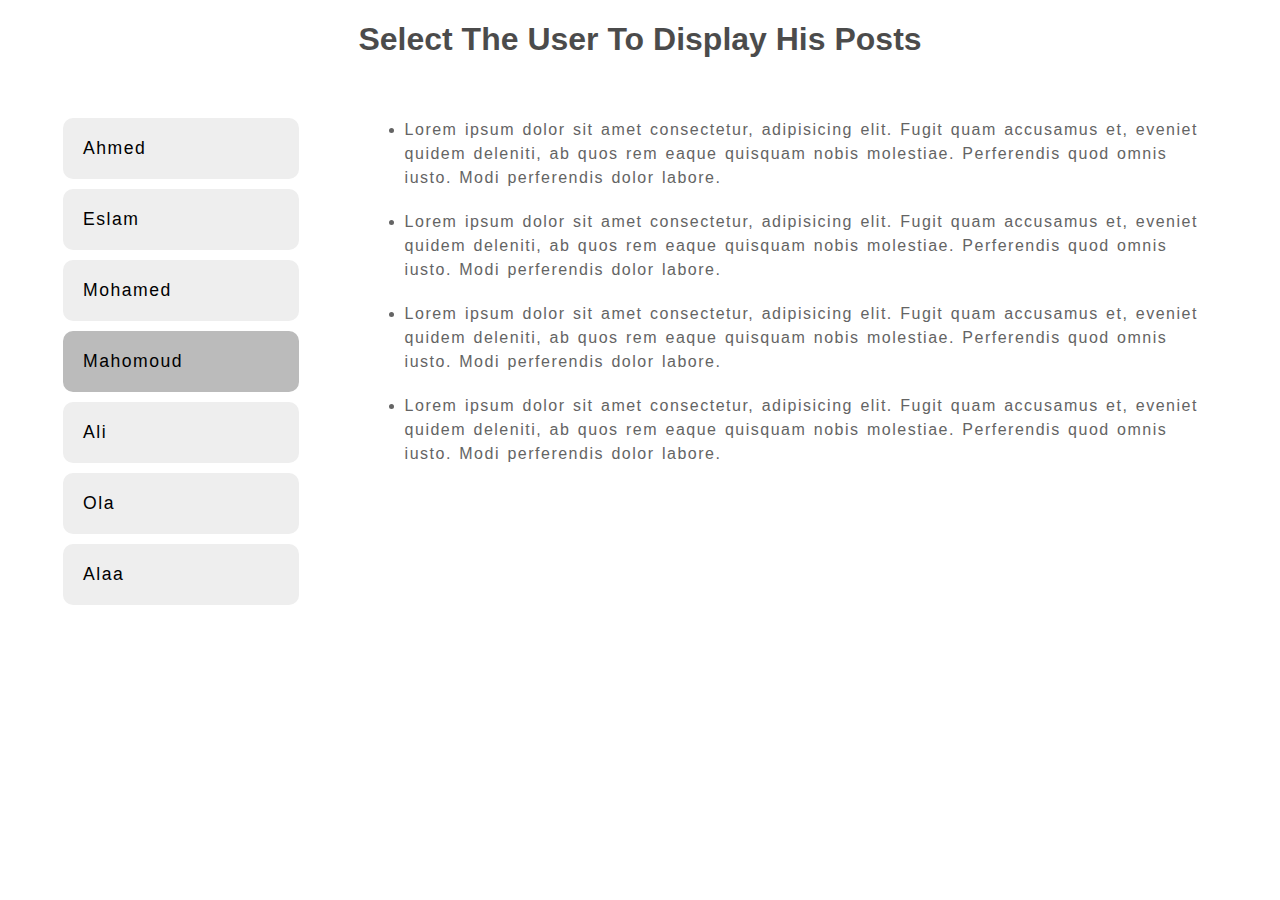
==== Day-2/index.html @ bc3da466 "added the structure of the fetch project with some styling" ====
<!DOCTYPE html>
<html lang="en">
  <head>
    <meta charset="UTF-8" />
    <meta http-equiv="X-UA-Compatible" content="IE=edge" />
    <meta name="viewport" content="width=device-width, initial-scale=1.0" />
    <link rel="stylesheet" href="style.css" />
    <title>Fetch Data</title>
  </head>
  <body>
    <h1>Select The User To Display His Posts</h1>
    <div class="container">
      <section class="users">
        <article class="user">Ahmed</article>
        <article class="user">Eslam</article>
        <article class="user">Mohamed</article>
        <article class="user active">Mahomoud</article>
        <article class="user">Ali</article>
        <article class="user">Ola</article>
        <article class="user">Alaa</article>
      </section>
      <div class="posts">
        <ul>
          <li>
            Lorem ipsum dolor sit amet consectetur, adipisicing elit. Fugit quam
            accusamus et, eveniet quidem deleniti, ab quos rem eaque quisquam
            nobis molestiae. Perferendis quod omnis iusto. Modi perferendis
            dolor labore.
          </li>
          <li>
            Lorem ipsum dolor sit amet consectetur, adipisicing elit. Fugit quam
            accusamus et, eveniet quidem deleniti, ab quos rem eaque quisquam
            nobis molestiae. Perferendis quod omnis iusto. Modi perferendis
            dolor labore.
          </li>
          <li>
            Lorem ipsum dolor sit amet consectetur, adipisicing elit. Fugit quam
            accusamus et, eveniet quidem deleniti, ab quos rem eaque quisquam
            nobis molestiae. Perferendis quod omnis iusto. Modi perferendis
            dolor labore.
          </li>
          <li>
            Lorem ipsum dolor sit amet consectetur, adipisicing elit. Fugit quam
            accusamus et, eveniet quidem deleniti, ab quos rem eaque quisquam
            nobis molestiae. Perferendis quod omnis iusto. Modi perferendis
            dolor labore.
          </li>
        </ul>
      </div>
    </div>
    <script src="./index.js"></script>
  </body>
</html>
---- Day-2/style.css ----
body {
  font-family: Arial, Helvetica, sans-serif;
}

h1 {
  text-align: center;
  opacity: 0.7;
  margin-bottom: 60px;
}

.container {
  display: flex;
  justify-content: space-around;
  margin: 20px;
}

.users {
  width: 20%;
  display: flex;
  flex-direction: column;
  align-items: flex-start;
  row-gap: 10px;
}

.user {
  padding: 20px;
  width: 80%;
  margin: 0 auto;
  background-color: #eee;
  font-size: 1.1rem;
  letter-spacing: 1.5px;
  border-radius: 10px;
  cursor: pointer;
  transition: all 0.3s ease-in-out;
}

.user:hover {
  background-color: #ddd;
}

.active {
  background-color: #bbb;
}

.posts {
  width: 70%;
}

ul {
  margin: 0;
  display: flex;
  flex-direction: column;
  row-gap: 20px;
}

li {
  letter-spacing: 1.5px;
  word-spacing: 1.5px;
  line-height: 1.5rem;
  color: #646464;
}
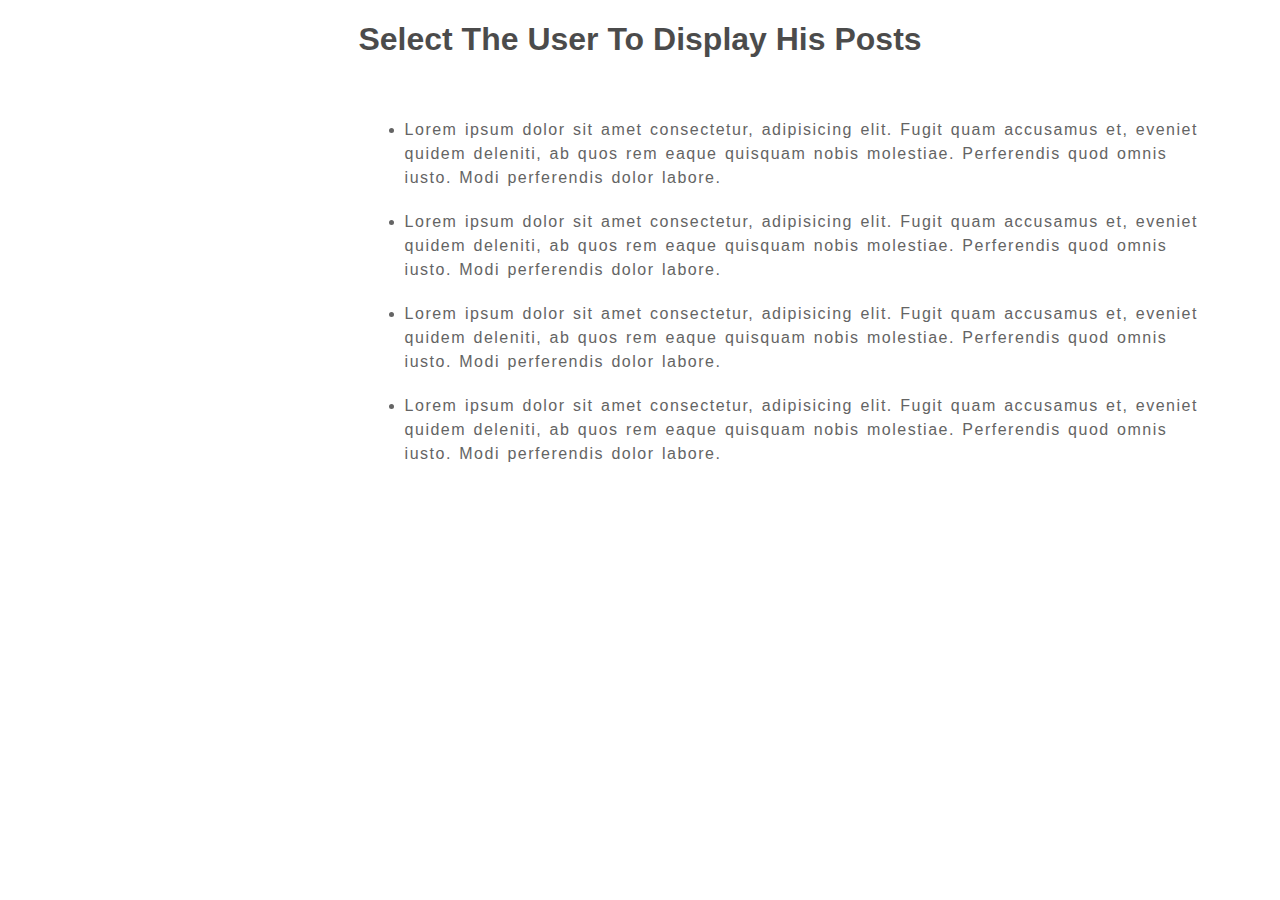
==== commit e4ce98c8: "fetched the users names and displayed them" ====
--- a/Day-2/index.html
+++ b/Day-2/index.html
@@ -11,13 +11,13 @@
     <h1>Select The User To Display His Posts</h1>
     <div class="container">
       <section class="users">
-        <article class="user">Ahmed</article>
+        <!-- <article name="" class="user">Ahmed</article>
         <article class="user">Eslam</article>
         <article class="user">Mohamed</article>
         <article class="user active">Mahomoud</article>
         <article class="user">Ali</article>
         <article class="user">Ola</article>
-        <article class="user">Alaa</article>
+        <article class="user">Alaa</article> -->
       </section>
       <div class="posts">
         <ul>
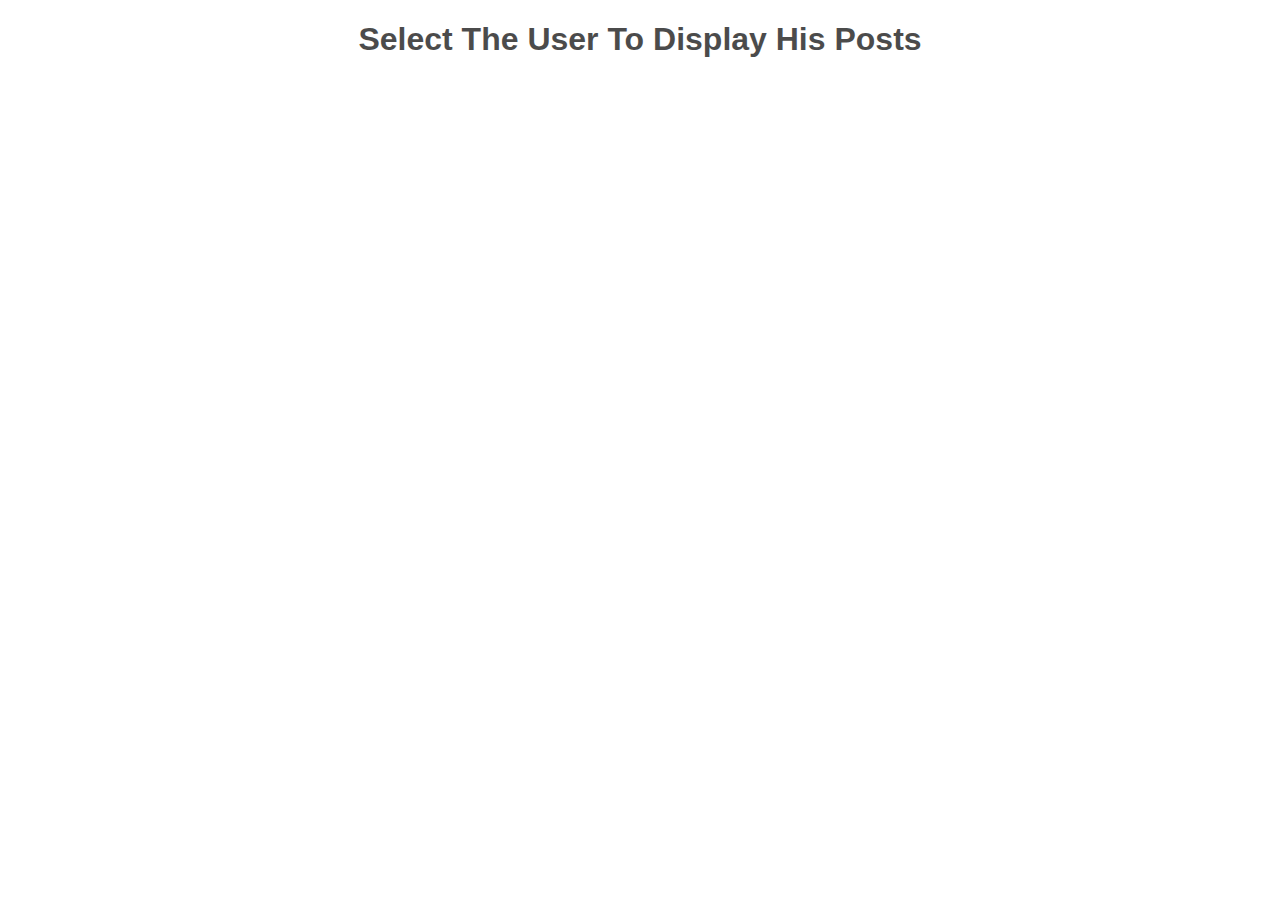
==== commit 7594f342: "displayed the data of the selected user" ====
--- a/Day-2/index.html
+++ b/Day-2/index.html
@@ -10,42 +10,9 @@
   <body>
     <h1>Select The User To Display His Posts</h1>
     <div class="container">
-      <section class="users">
-        <!-- <article name="" class="user">Ahmed</article>
-        <article class="user">Eslam</article>
-        <article class="user">Mohamed</article>
-        <article class="user active">Mahomoud</article>
-        <article class="user">Ali</article>
-        <article class="user">Ola</article>
-        <article class="user">Alaa</article> -->
-      </section>
+      <section class="users"></section>
       <div class="posts">
-        <ul>
-          <li>
-            Lorem ipsum dolor sit amet consectetur, adipisicing elit. Fugit quam
-            accusamus et, eveniet quidem deleniti, ab quos rem eaque quisquam
-            nobis molestiae. Perferendis quod omnis iusto. Modi perferendis
-            dolor labore.
-          </li>
-          <li>
-            Lorem ipsum dolor sit amet consectetur, adipisicing elit. Fugit quam
-            accusamus et, eveniet quidem deleniti, ab quos rem eaque quisquam
-            nobis molestiae. Perferendis quod omnis iusto. Modi perferendis
-            dolor labore.
-          </li>
-          <li>
-            Lorem ipsum dolor sit amet consectetur, adipisicing elit. Fugit quam
-            accusamus et, eveniet quidem deleniti, ab quos rem eaque quisquam
-            nobis molestiae. Perferendis quod omnis iusto. Modi perferendis
-            dolor labore.
-          </li>
-          <li>
-            Lorem ipsum dolor sit amet consectetur, adipisicing elit. Fugit quam
-            accusamus et, eveniet quidem deleniti, ab quos rem eaque quisquam
-            nobis molestiae. Perferendis quod omnis iusto. Modi perferendis
-            dolor labore.
-          </li>
-        </ul>
+        <ul></ul>
       </div>
     </div>
     <script src="./index.js"></script>
